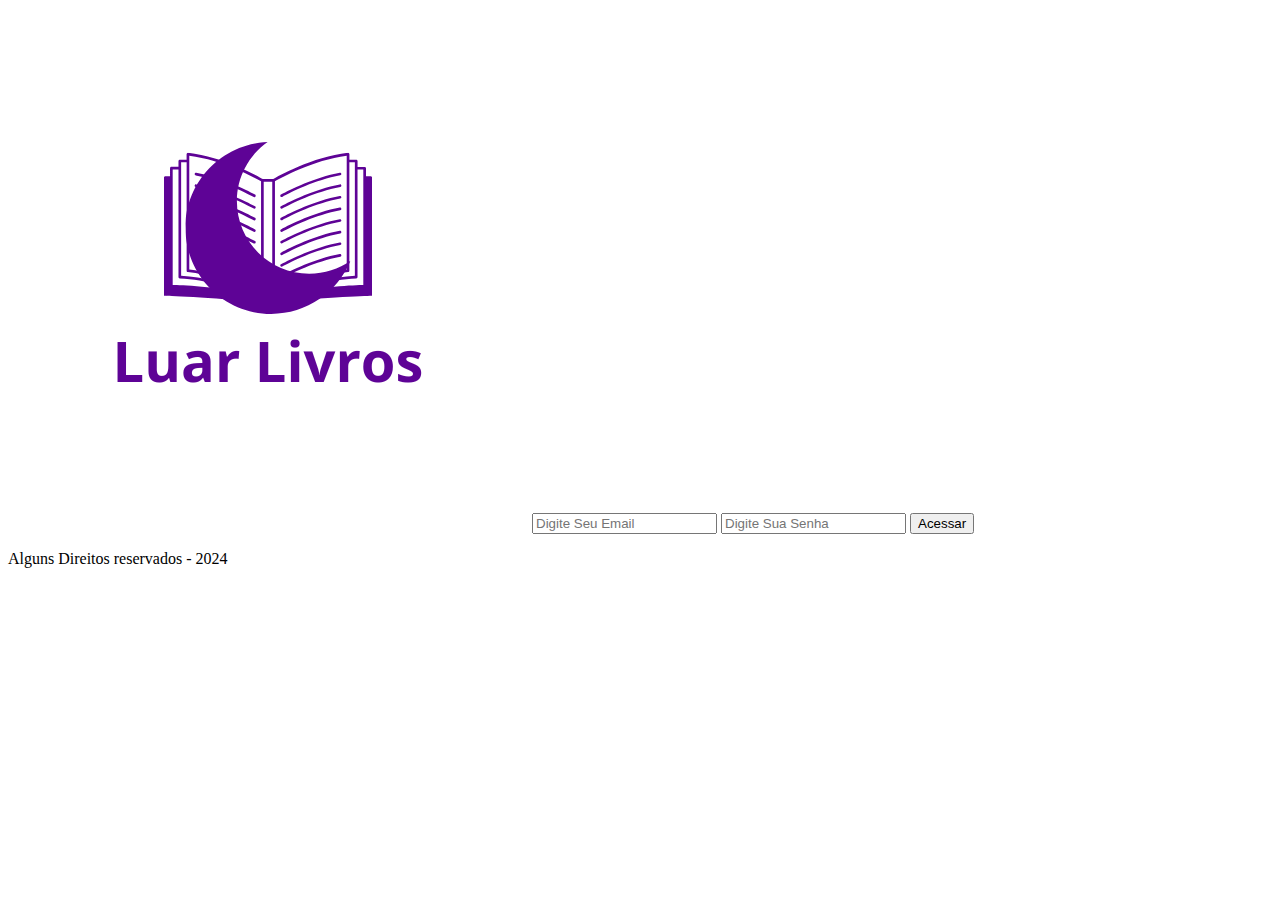
==== index.html @ a41a7b17 "first commit" ====
<!DOCTYPE html>
<html lang="en">
<head>
  <meta charset="UTF-8">
  <meta name="viewport" content="width=device-width, initial-scale=1.0">
  <link rel="icon" href="./Assets/Imgs/Icons/Luar Livros.png">
  <link rel="stylesheet" href="./stylesheets/importer.css">
  <title>E-Commerce Login</title>
</head>
<body id="backgroundLogin">
  <main id="conteudoLogin">
    <form method="post" class="formBox" id="formBox">
      <img src="./Assets/Imgs/Icons/Luar Livros.png" alt="LunarLivros.png" class="logoField" id="logoField">
      <input type="email" class="inputField" id="emailField" placeholder="Digite Seu Email">
      <input type="password" class="inputField" id="passwordField" placeholder="Digite Sua Senha">
      <input type="submit" class="buttonBox" id="buttonBox" value="Acessar">
    </form>
  </main>
  <footer class="rodapePadrao">
    <p>Alguns Direitos reservados - 2024</p>
  </footer>
  <script src="./Scripts/LoginValidation.js"></script>
</body>
</html>
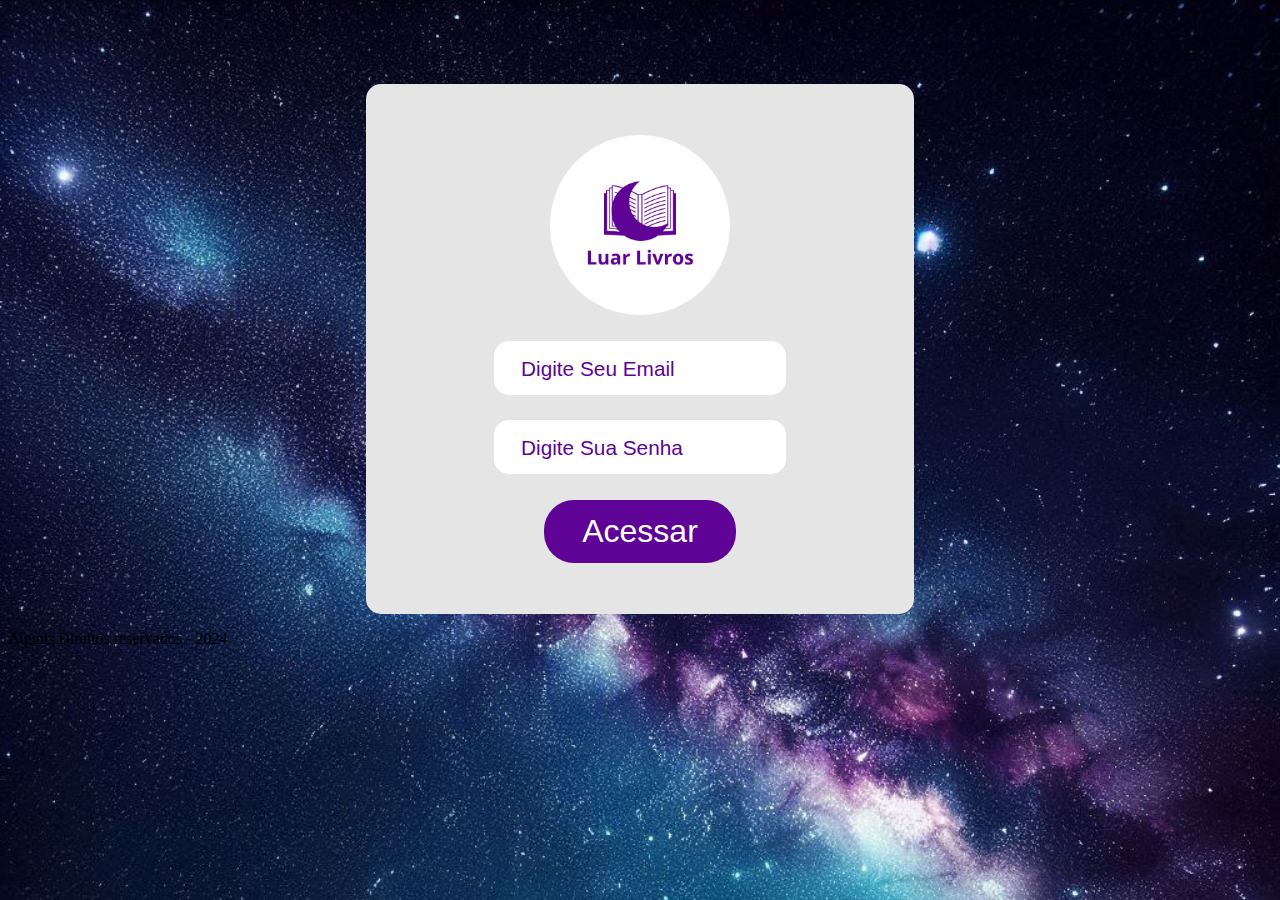
==== commit 7d499093: "index mudança" ====
--- a/index.html
+++ b/index.html
@@ -4,7 +4,7 @@
   <meta charset="UTF-8">
   <meta name="viewport" content="width=device-width, initial-scale=1.0">
   <link rel="icon" href="./Assets/Imgs/Icons/Luar Livros.png">
-  <link rel="stylesheet" href="./stylesheets/importer.css">
+  <link rel="stylesheet" href="./Stylesheets/Login/loginPage.css">
   <title>E-Commerce Login</title>
 </head>
 <body id="backgroundLogin">
--- a/Stylesheets/Login/loginPage.css
+++ b/Stylesheets/Login/loginPage.css
@@ -0,0 +1,59 @@
+#backgroundLogin {
+  position: relative;
+  background: url(/Assets/Imgs/Background/ceuestralascado.jpg);
+  background-repeat: no-repeat;
+  background-size: cover;
+}
+#conteudoLogin {
+  display: flex;
+  align-items: center;
+  justify-content: center;
+}
+
+.formBox {
+  display: flex;
+  gap: 2vw;
+  flex-direction: column;
+  margin-top: 6%;
+  background: #E5E5E5;
+  padding: 4vw 10vw;
+  border-radius: 15px;
+  align-items: center;
+}
+
+
+.formBox .logoField {
+  max-width: 20vh;
+  border-radius: 50%;
+}
+
+.inputField {
+  border: 0;
+  padding: 1vh 1vh 1vh 3vh;
+  width: 20vw;
+  height: 4vh;
+  font-size: 1.5rem;
+  color: #5E0396;
+  border-radius: 15px;
+}
+.buttonBox {
+  border: 0;
+  color: white;
+  background: #5E0396;
+  width: 15vw;
+  height: 7vh;
+  font-size: 2rem;
+  border-radius: 30px;
+}
+.buttonBox:hover {
+  transition: ease-out 250ms;
+  background: #7c03c7;
+}
+.inputField::placeholder {
+  font-size: 1.3rem;
+  color: #5E0396;
+}
+
+.inputField:focus {
+  outline: none;
+}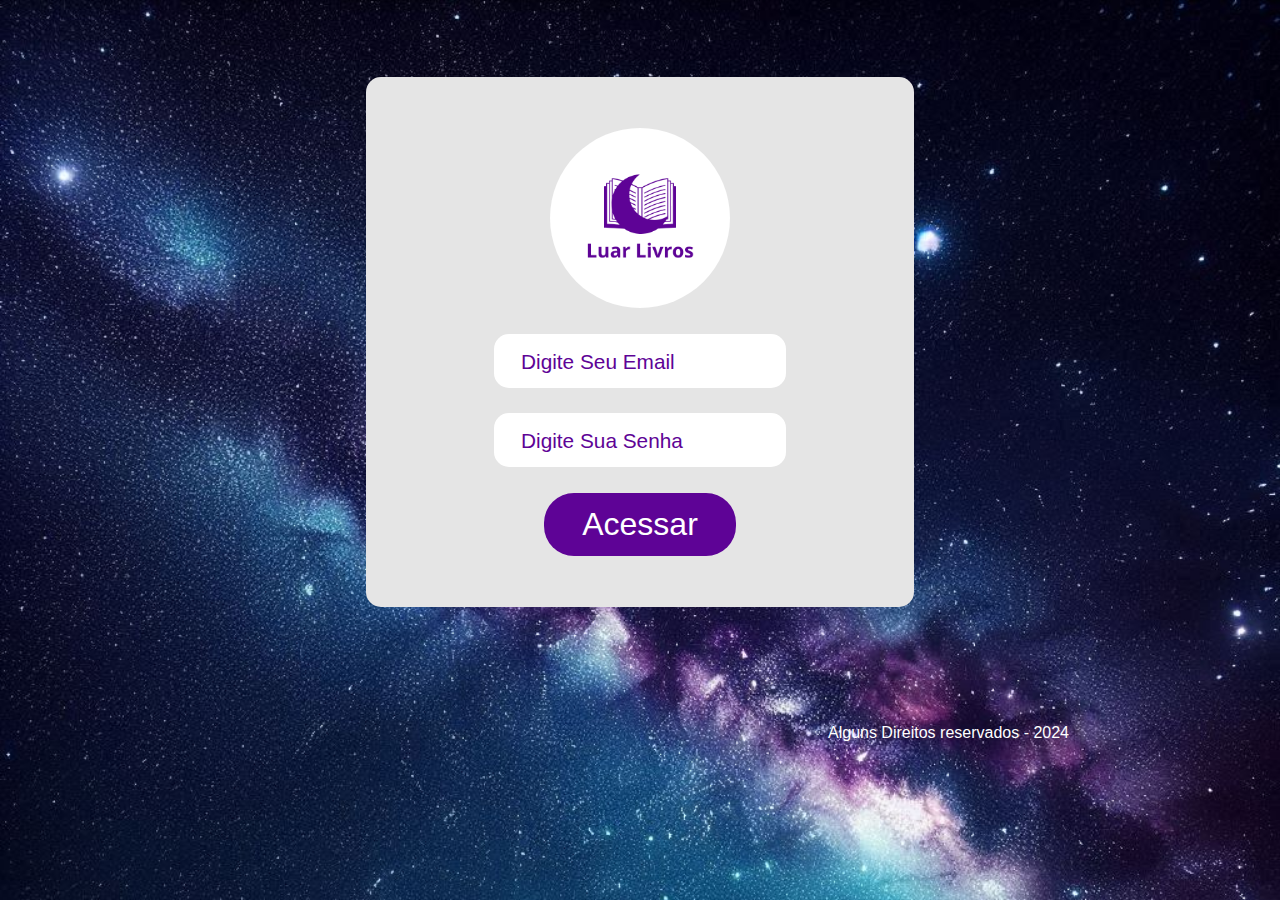
==== commit 2745b91d: "Mudança do Linker de css" ====
--- a/index.html
+++ b/index.html
@@ -4,7 +4,7 @@
   <meta charset="UTF-8">
   <meta name="viewport" content="width=device-width, initial-scale=1.0">
   <link rel="icon" href="./Assets/Imgs/Icons/Luar Livros.png">
-  <link rel="stylesheet" href="./Stylesheets/Login/loginPage.css">
+  <link rel="stylesheet" href="./Stylesheets/importer.css">
   <title>E-Commerce Login</title>
 </head>
 <body id="backgroundLogin">
--- a/Stylesheets/importer.css
+++ b/Stylesheets/importer.css
@@ -0,0 +1,12 @@
+@import "../Stylesheets/Login/loginPage.css";
+@import "/Stylesheets/Common/footer.css";
+@import "/Stylesheets/Common/general.css";
+@import "/Stylesheets/Common/header.css";
+@import "/Stylesheets/Carrinho/carrinhoCompras.css";
+@import "/Stylesheets/catalogo/catalogo.css";
+@import "/Stylesheets/catalogo/itensCatalogo.css";
+@import "/Stylesheets/Carrinho/carrinhoCompras.css";
+@import "/Stylesheets/catalogo/navegacao.css";
+@import "/Stylesheets/catalogo/carrosel.css";
+@import "/Stylesheets/catalogo/livros.css";
+@import "/Stylesheets/Common/responsividade.css";